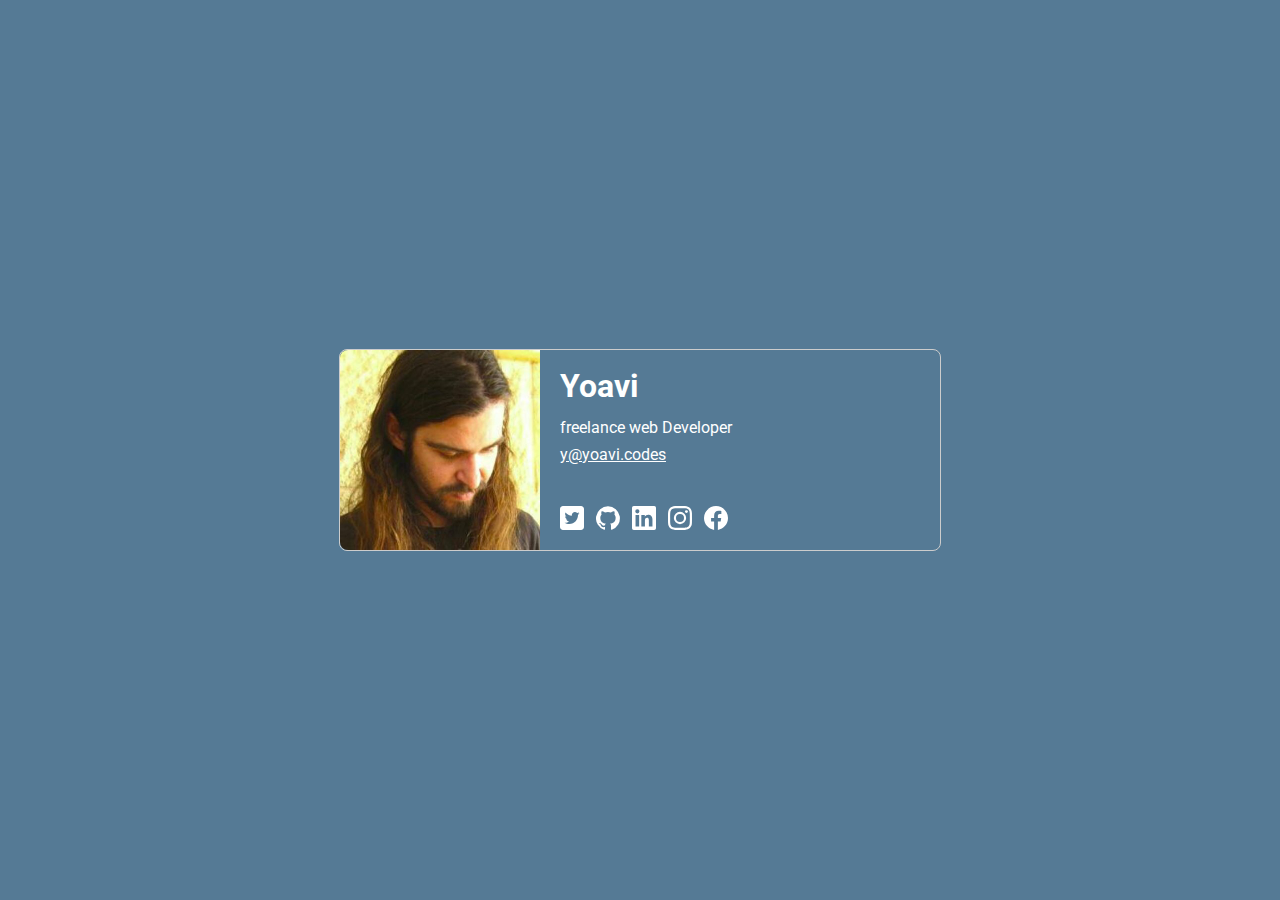
==== index.html @ 01c1afa0 "Homepage for Yoavi" ====
<!DOCTYPE html>
<html>
<head>
  <meta charset="utf-8" />
  <meta name="viewport" content="width=device-width, initial-scale=1" />

  <title>Yoavi</title>
  <link href="//fonts.googleapis.com/css?family=Roboto" rel="stylesheet" />
  <link href="css/yoavi.css" rel="stylesheet" type="text/css" />

  <meta property="og:title" content="Yoavi" />
  <meta property="og:description" content="Freelance web Developer" />
  <meta property="og:image" content="https://yoavi.codes/images/me.jpg" />
  <meta property="og:url" content="https://yoavi.codes/" />
  <meta property="og:site_name" content="Yoavi" />

  <meta name="twitter:title" content="Yoavi" />
  <meta name="twitter:description" content="Freelance web Developer" />
  <meta name="twitter:image" content="https://yoavi.codes/images/me.jpg" />
  <meta name="twitter:image:alt" content="Yoavi" />
  <meta name="twitter:card" content="summary" />
  <meta name="twitter:site" content="@yoavmatchulsky" />

</head>
<body>
  <article>
    <img src="images/me.jpg" class="me" />

    <div class="content">
      <h1>Yoavi</h1>

      <p>freelance web Developer</p>

      <p><a href="mailto:y@yoavi.codes" target="_blank">y@yoavi.codes</a></p>

      <section class="socials">
        <a href="https://twitter.com/yoavmatchulsky" target="_blank" rel="noopener">
          <img src="images/twitter.svg" />
        </a>

        <a href="https://github.com/yoavmatchulsky" target="_blank" rel="noopener">
          <img src="images/github.svg" />
        </a>

        <a href="https://www.linkedin.com/in/yoavmatchulsky/" target="_blank" rel="noopener">
          <img src="images/linkedin.svg" />
        </a>

        <a href="https://instagram.com/yoavmatchulsky" target="_blank" rel="noopener">
          <img src="images/instagram.svg" />
        </a>

        <a href="https://www.facebook.com/yoavmatchulsky" target="_blank" rel="noopener">
          <img src="images/facebook.svg" />
        </a>
      </section>
    </div>
  </article>
</body>
</html>
---- css/yoavi.css ----
body {
  background: #557a95;
  color: white;
  display: flex;
  padding: 0;
  margin: 0;
  align-items: center;
  justify-content: center;
  height: 100vh;
  font-family: 'Roboto';
}

article {
  height: 200px;
  width: 600px;
  border: 1px solid #ccc;
  border-radius: 8px;
  display: flex;
}

article img.me {
  width: 200px;
  height: 200px;
  border-top-left-radius: 8px;
  border-bottom-left-radius: 8px;
}

article .content {
  padding: 20px;
  display: flex;
  flex-direction: column;
  /*background: #121212;*/
  width: 100%;
  border-top-right-radius: 8px;
  border-bottom-right-radius: 8px;
}

.content p {
  margin: 0 0 .5em;
  font-size: 16px;
}

.content p:last-of-type {
  flex-grow: 1;
}

h1 {
  line-height: 1;
  margin: 0 0 .5em;
  font-size: 32px;
  font-weight: bold;
}

.socials {
  /*margin-top: 10px;*/
}

.socials a {
  text-decoration: none;
}

.socials a img {
  width: 24px;
  height: 24px;
  margin-right: 8px;
  vertical-align: top;
}

a {
  text-decoration: underline;
  color: white;
}

@media only screen and (max-width: 720px) {
  article {
    border: 0;
    flex-direction: column;
    text-align: center;
    width: 100%;
    padding: 0 20px;
    height: auto;
  }

  article img.me {
    margin: 0 auto;
    border-radius: 8px;
    border: 1px solid #ccc;
  }

  article .content {
    padding: 20px 0;
  }

  .socials {
    margin-top: 10px;
  }
}
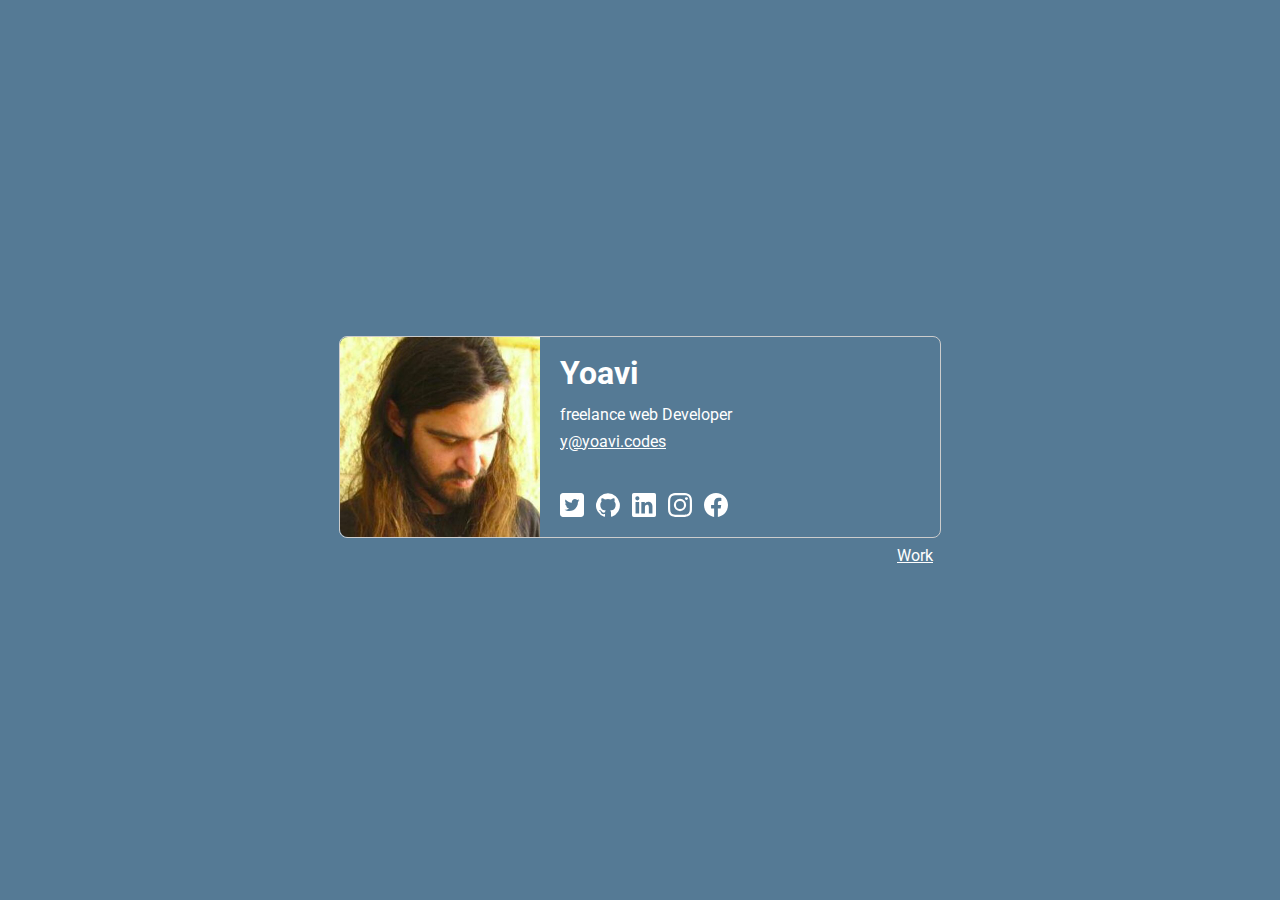
==== commit 4949e5f3: "Add container and nav with link to work" ====
--- a/index.html
+++ b/index.html
@@ -21,40 +21,61 @@
   <meta name="twitter:card" content="summary" />
   <meta name="twitter:site" content="@yoavmatchulsky" />
 
+  <!-- Google Tag Manager -->
+  <script>(function(w,d,s,l,i){w[l]=w[l]||[];w[l].push({'gtm.start':
+  new Date().getTime(),event:'gtm.js'});var f=d.getElementsByTagName(s)[0],
+  j=d.createElement(s),dl=l!='dataLayer'?'&l='+l:'';j.async=true;j.src=
+  'https://www.googletagmanager.com/gtm.js?id='+i+dl;f.parentNode.insertBefore(j,f);
+  })(window,document,'script','dataLayer','GTM-MXPGCRL');</script>
+  <!-- End Google Tag Manager -->
 </head>
 <body>
-  <article>
-    <img src="images/me.jpg" class="me" />
+  <!-- Google Tag Manager (noscript) -->
+  <noscript><iframe src="https://www.googletagmanager.com/ns.html?id=GTM-MXPGCRL"
+  height="0" width="0" style="display:none;visibility:hidden"></iframe></noscript>
+  <!-- End Google Tag Manager (noscript) -->
 
-    <div class="content">
-      <h1>Yoavi</h1>
+  <div class="container">
+    <article>
+      <img src="images/me.jpg" class="me" />
 
-      <p>freelance web Developer</p>
+      <div class="content">
+        <h1>Yoavi</h1>
 
-      <p><a href="mailto:y@yoavi.codes" target="_blank">y@yoavi.codes</a></p>
+        <p>freelance web Developer</p>
 
-      <section class="socials">
-        <a href="https://twitter.com/yoavmatchulsky" target="_blank" rel="noopener">
-          <img src="images/twitter.svg" />
-        </a>
+        <p><a href="mailto:y@yoavi.codes" target="_blank">y@yoavi.codes</a></p>
 
-        <a href="https://github.com/yoavmatchulsky" target="_blank" rel="noopener">
-          <img src="images/github.svg" />
-        </a>
+        <section class="socials">
+          <a href="https://twitter.com/yoavmatchulsky" target="_blank" rel="noopener">
+            <img src="images/twitter.svg" />
+          </a>
 
-        <a href="https://www.linkedin.com/in/yoavmatchulsky/" target="_blank" rel="noopener">
-          <img src="images/linkedin.svg" />
-        </a>
+          <a href="https://github.com/yoavmatchulsky" target="_blank" rel="noopener">
+            <img src="images/github.svg" />
+          </a>
 
-        <a href="https://instagram.com/yoavmatchulsky" target="_blank" rel="noopener">
-          <img src="images/instagram.svg" />
-        </a>
+          <a href="https://www.linkedin.com/in/yoavmatchulsky/" target="_blank" rel="noopener">
+            <img src="images/linkedin.svg" />
+          </a>
 
-        <a href="https://www.facebook.com/yoavmatchulsky" target="_blank" rel="noopener">
-          <img src="images/facebook.svg" />
-        </a>
-      </section>
-    </div>
-  </article>
+          <a href="https://instagram.com/yoavmatchulsky" target="_blank" rel="noopener">
+            <img src="images/instagram.svg" />
+          </a>
+
+          <a href="https://www.facebook.com/yoavmatchulsky" target="_blank" rel="noopener">
+            <img src="images/facebook.svg" />
+          </a>
+        </section>
+      </div>
+    </article>
+
+    <nav>
+      <ul>
+        <!-- <li><a href="about">About</a></li> -->
+        <li><a href="work">Work</a></li>
+      </ul>
+    </nav>
+  </div>
 </body>
 </html>--- a/css/yoavi.css
+++ b/css/yoavi.css
@@ -1,9 +1,10 @@
 body {
   background: #557a95;
   color: white;
-  display: flex;
   padding: 0;
   margin: 0;
+  display: flex;
+  flex-direction: column;
   align-items: center;
   justify-content: center;
   height: 100vh;
@@ -30,7 +31,6 @@
   display: flex;
   flex-direction: column;
   /*background: #121212;*/
-  width: 100%;
   border-top-right-radius: 8px;
   border-bottom-right-radius: 8px;
 }
@@ -51,8 +51,11 @@
   font-weight: bold;
 }
 
-.socials {
-  /*margin-top: 10px;*/
+h2 {
+  line-height: 1;
+  margin: 0 0 .5em;
+  font-size: 24px;
+  font-weight: bold;
 }
 
 .socials a {
@@ -71,13 +74,30 @@
   color: white;
 }
 
+nav {
+  text-align: right;
+  margin-top: 8px;
+}
+
+nav ul {
+  width: 100%;
+  list-style: none;
+  padding: 0;
+  margin: 0;
+}
+
+nav ul li {
+  display: inline-block;
+  margin: 0 8px;
+}
+
 @media only screen and (max-width: 720px) {
   article {
     border: 0;
     flex-direction: column;
     text-align: center;
     width: 100%;
-    padding: 0 20px;
+    padding: 0;
     height: auto;
   }
 
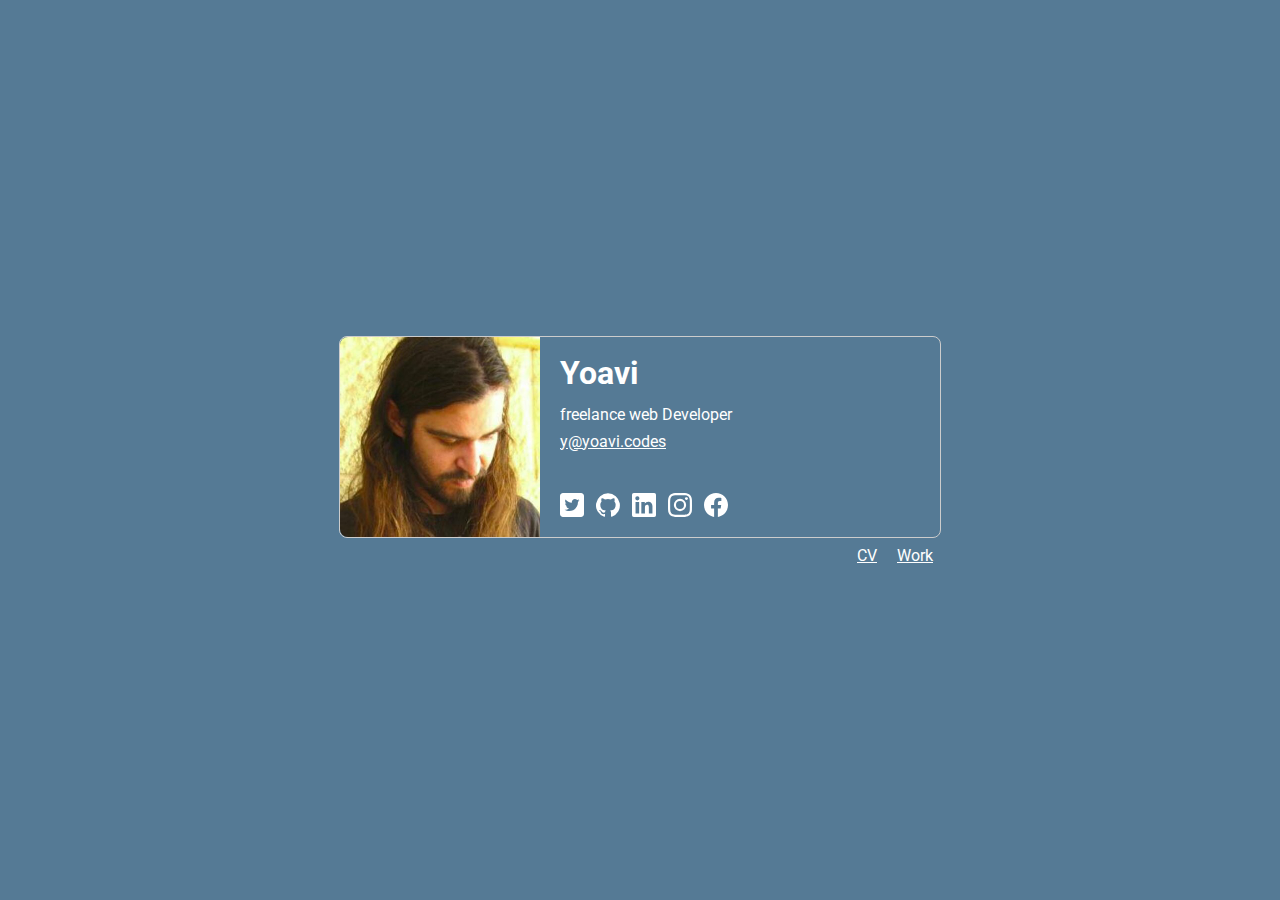
==== commit 722c55c5: "Add favicon Add cv with link" ====
--- a/index.html
+++ b/index.html
@@ -4,7 +4,9 @@
   <meta charset="utf-8" />
   <meta name="viewport" content="width=device-width, initial-scale=1" />
 
-  <title>Yoavi</title>
+  <title>Yoavi - Freelance Web Developer</title>
+
+  <link rel="icon" type="image/png" href="https://yoavi.codes/favicon.png" />
   <link href="//fonts.googleapis.com/css?family=Roboto" rel="stylesheet" />
   <link href="css/yoavi.css" rel="stylesheet" type="text/css" />
 
@@ -73,6 +75,7 @@
     <nav>
       <ul>
         <!-- <li><a href="about">About</a></li> -->
+        <li><a href="yoavmatchulsky-cv-2019.pdf">CV</a></li>
         <li><a href="work">Work</a></li>
       </ul>
     </nav>
--- a/css/yoavi.css
+++ b/css/yoavi.css
@@ -114,4 +114,9 @@
   .socials {
     margin-top: 10px;
   }
+
+  nav {
+    border-top: 1px solid #ccc;
+    padding-top: .5em;
+  }
 }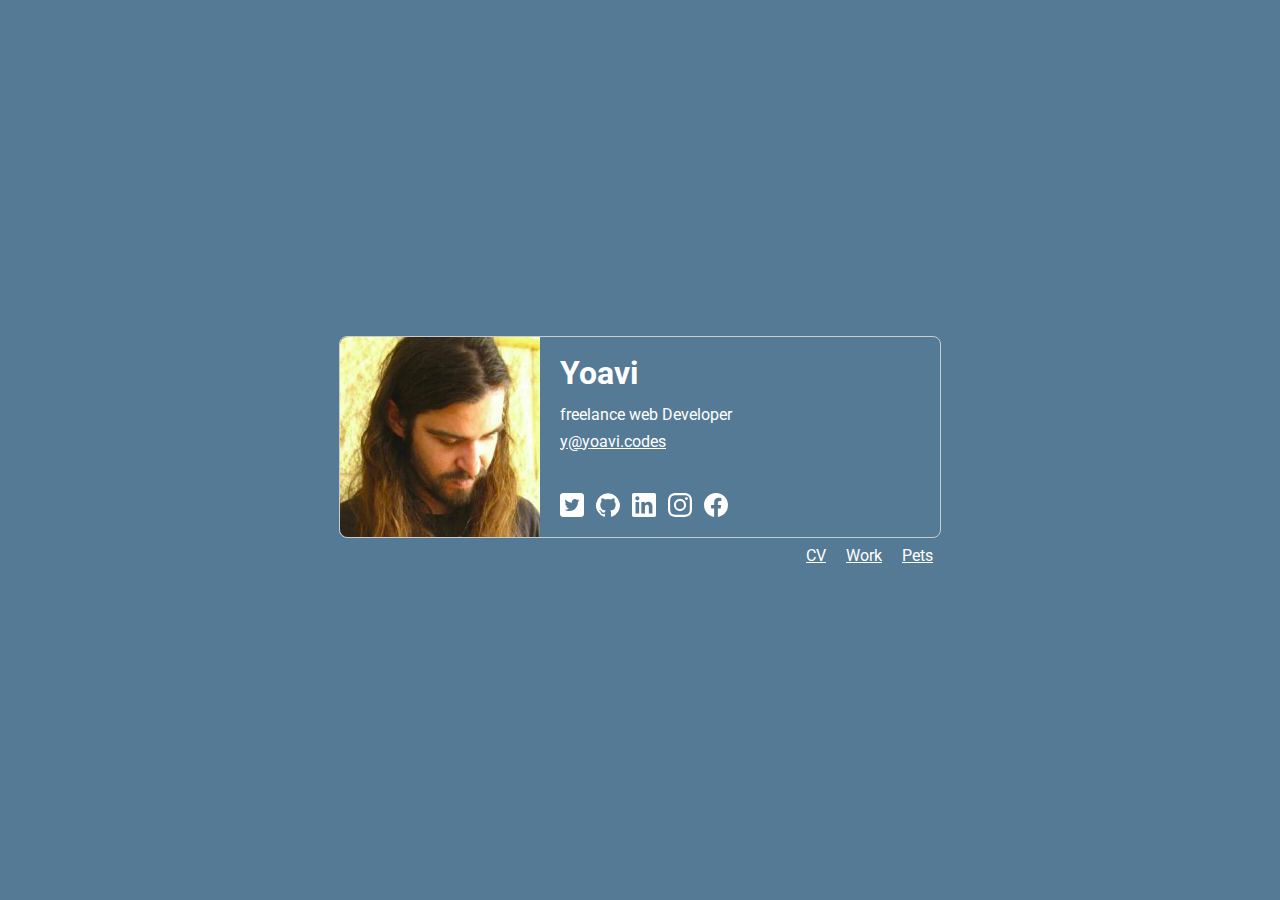
==== commit 9881aac6: "Add Pets page" ====
--- a/index.html
+++ b/index.html
@@ -77,6 +77,7 @@
         <!-- <li><a href="about">About</a></li> -->
         <li><a href="yoavmatchulsky-cv-2019.pdf">CV</a></li>
         <li><a href="work">Work</a></li>
+        <li><a href="pets">Pets</a></li>
       </ul>
     </nav>
   </div>
--- a/css/yoavi.css
+++ b/css/yoavi.css
@@ -119,4 +119,9 @@
     border-top: 1px solid #ccc;
     padding-top: .5em;
   }
+}
+
+body.rtl {
+  direction: rtl;
+  unicode-bidi: normal;
 }